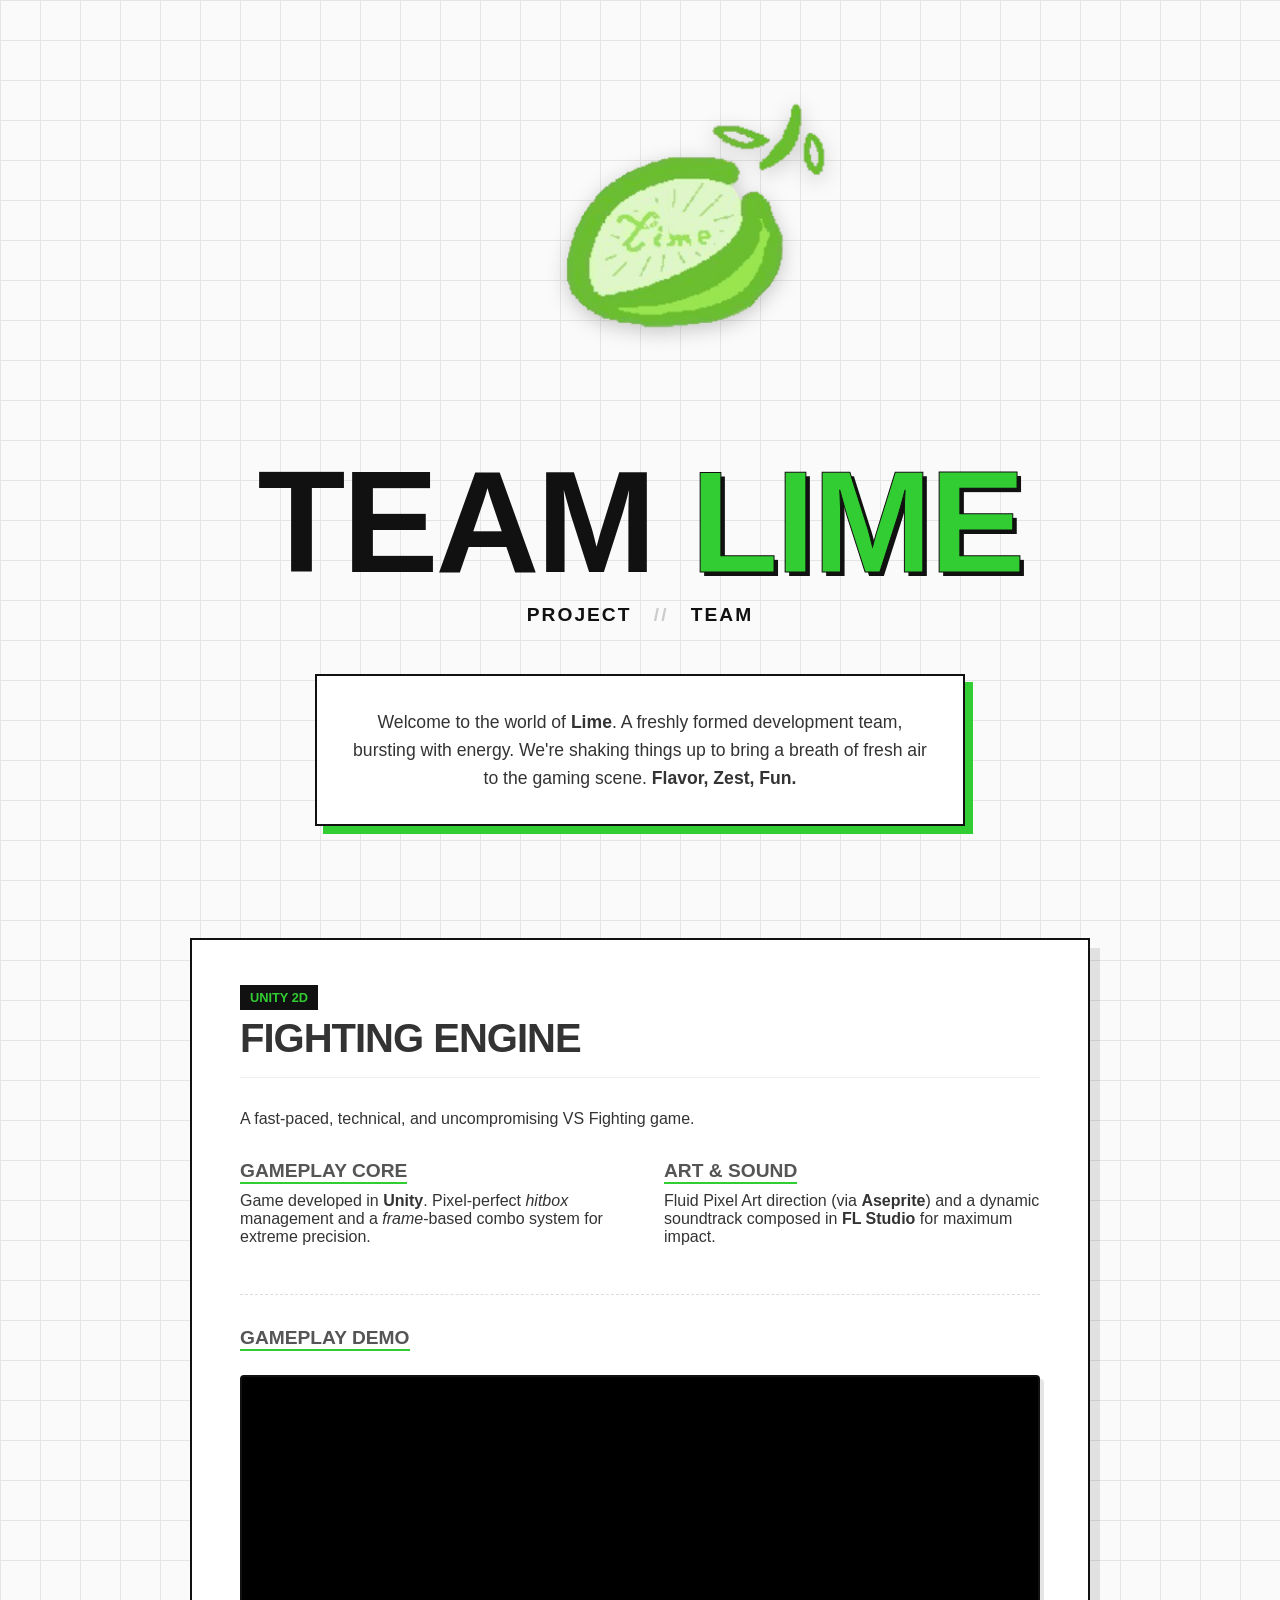
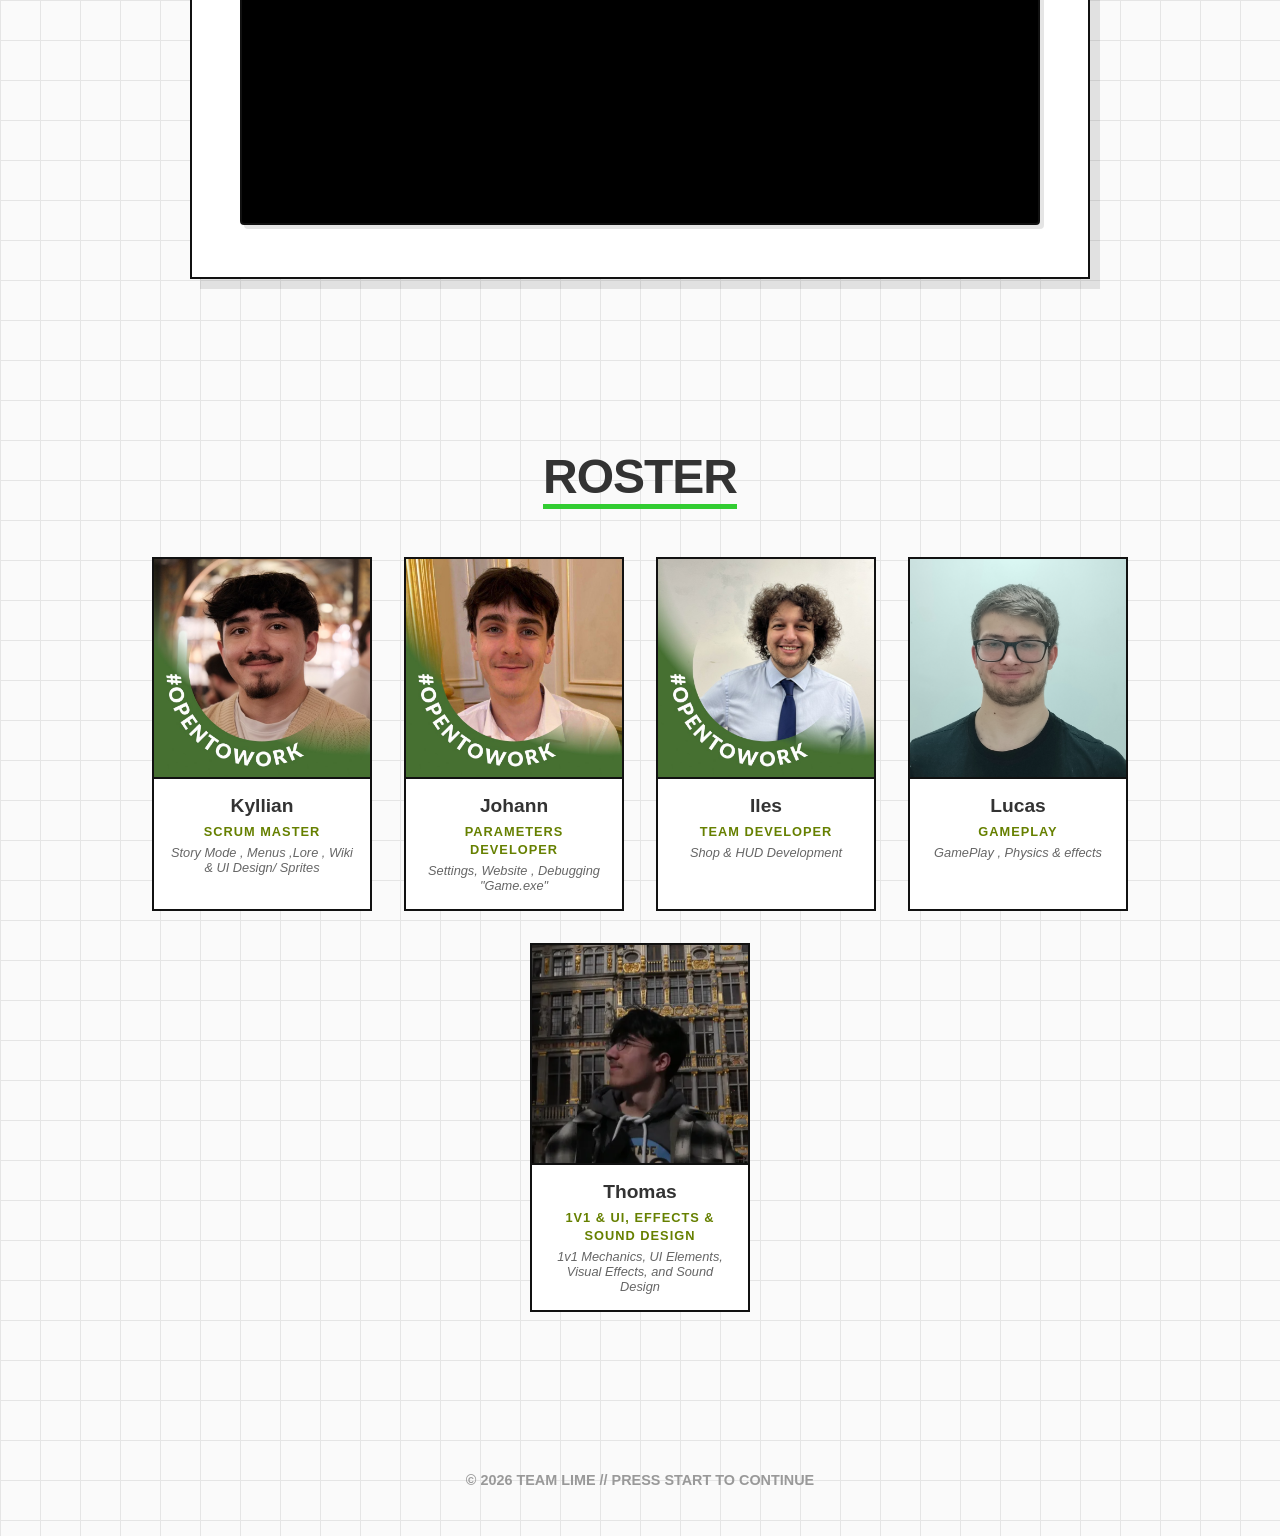
==== index.html @ e065bdca "website translated to english" ====
<!DOCTYPE html>
<html lang="en">

<head>
    <meta charset="UTF-8">
    <meta name="viewport" content="width=device-width, initial-scale=1.0">
    <title>Team Lime | Fighting Game Dev</title>
    <link rel="stylesheet" href="style.css">
    <script src="script.js" defer></script>
</head>

<body>

    <main>
        <section class="hero-section">
            <div class="hero-content hidden" data-scroll>

                <div class="logo-container">
                    <img src="photos/logo1.png" alt="Logo Team Lime" class="team-logo">
                </div>

                <h1 class="main-title">TEAM <span class="lime-text">LIME</span></h1>

                <nav class="hero-nav">
                    <a href="#game">PROJECT</a>
                    <span class="separator">//</span>
                    <a href="#roster">TEAM</a>
                </nav>

                <div class="intro-box">
                    <p>
                        Welcome to the world of <strong>Lime</strong>. A freshly formed development team,
                        bursting with energy. We're shaking things up to bring a breath of fresh air to the gaming scene.
                        <strong>Flavor, Zest, Fun.</strong>
                    </p>
                </div>
            </div>
        </section>

        <section id="game" class="content-section">
            <div class="card project-card hidden" data-scroll>
                <div class="card-header">
                    <span class="tag">UNITY 2D</span>
                    <h2>FIGHTING ENGINE</h2>
                </div>

                <p class="project-hook">A fast-paced, technical, and uncompromising VS Fighting game.</p>

                <div class="grid-2-col">
                    <div class="col">
                        <h4>Gameplay Core</h4>
                        <p>Game developed in <strong>Unity</strong>. Pixel-perfect <em>hitbox</em> management and a
                            <em>frame</em>-based combo system for extreme precision.</p>
                    </div>
                    <div class="col">
                        <h4>Art & Sound</h4>
                        <p>Fluid Pixel Art direction (via <strong>Aseprite</strong>) and a dynamic soundtrack
                            composed in <strong>FL Studio</strong> for maximum impact.</p>
                    </div>
                </div>

                <div class="video-wrapper">
                    <h4>Gameplay Demo</h4>
                    <div class="video-container">
                         <iframe width="100%" height="450" src="https://www.youtube.com/embed/TyJZBo9WuU8"
                            title="YouTube video player" frameborder="0"
                            allow="accelerometer; autoplay; clipboard-write; encrypted-media; gyroscope; picture-in-picture; web-share"
                            referrerpolicy="strict-origin-when-cross-origin" allowfullscreen>
                        </iframe>
                    </div>
                </div>

            </div>
        </section>

        <section id="roster" class="content-section">
            <h2 class="section-title hidden" data-scroll>ROSTER</h2>
            <div class="roster-grid">

                <div class="member hidden" data-scroll>
                    <div class="photo-container">
                        <img src="photos/ppkyks.jpg" alt="Kyllian">
                    </div>
                    <div class="info">
                        <h3>Kyllian</h3>
                        <span>SCRUM MASTER</span>
                        <p class="mini-desc"> Story Mode , Menus ,Lore , Wiki & UI Design/ Sprites</p>
                    </div>
                </div>

                <div class="member hidden" data-scroll>
                    <div class="photo-container">
                        <img src="photos/ppjojo.jpg" alt="Johann">
                    </div>
                    <div class="info">
                        <h3>Johann</h3>
                        <span>Parameters Developer</span>
                        <p class="mini-desc">Settings, Website , Debugging "Game.exe"</p>
                    </div>
                </div>

                <div class="member hidden" data-scroll>
                    <div class="photo-container">
                        <img src="photos/ppiles2.jpg" alt="Iles">
                    </div>
                    <div class="info">
                        <h3>Iles</h3>
                        <span>Team Developer</span>
                        <p class="mini-desc">Shop & HUD Development</p>
                    </div>
                </div>

                <div class="member hidden" data-scroll>
                    <div class="photo-container">
                        <img src="photos/pplucas.png" alt="Lucas">
                    </div>
                    <div class="info">
                        <h3>Lucas</h3>
                        <span>Gameplay</span>
                        <p class="mini-desc">GamePlay , Physics & effects</p>
                    </div>
                </div>

                <div class="member hidden" data-scroll>
                    <div class="photo-container">
                        <img src="photos/ppthomas.png" alt="Thomas">
                    </div>
                    <div class="info">
                        <h3>Thomas</h3>
                        <span>1v1 & UI, Effects & Sound Design</span>
                        <p class="mini-desc">1v1 Mechanics, UI Elements, Visual Effects, and Sound Design</p>
                    </div>
                </div>

            </div>
        </section>
    </main>

    <footer>
        <p>&copy; <span id="year"></span> TEAM LIME // PRESS START TO CONTINUE</p>
    </footer>

</body>

</html>
---- style.css ----
/* --- GLOBAL CONFIGURATION --- */
html {
    scroll-behavior: smooth;
}

:root {
    --lime: #32CD32;       /* Neon green */
    --black: #111;         /* Deep black */
    --grey: #f4f4f4;
    --text: #333;
}

* { margin: 0; padding: 0; box-sizing: border-box; }

body {
    font-family: 'Inter', Helvetica, Arial, sans-serif;
    color: var(--text);
    background-color: #fafafa;
    /* GRAPH PAPER BACKGROUND */
    background-image: 
        linear-gradient(#e5e5e5 1px, transparent 1px),
        linear-gradient(90deg, #e5e5e5 1px, transparent 1px);
    background-size: 40px 40px;
    overflow-x: hidden;
}

/* --- HERO SECTION --- */
.hero-section {
    min-height: 90vh;
    display: flex;
    flex-direction: column;
    justify-content: center;
    align-items: center;
    text-align: center;
    padding: 2rem;
}

.logo-container {
    padding-left: 95px;
    margin-bottom: 2rem;
    animation: float 6s ease-in-out infinite;
}

.team-logo {
    width: 700px;
    height: auto;
    display: block;
    filter: drop-shadow(0 5px 10px rgba(0,0,0,0.2));
}

@keyframes float {
    0% { transform: translateY(0px); }
    50% { transform: translateY(-15px); }
    100% { transform: translateY(0px); }
}

.main-title {
    font-size: clamp(4rem, 12vw, 9rem);
    font-weight: 900;
    line-height: 0.9;
    letter-spacing: -3px;
    margin-bottom: 1rem;
    color: var(--black);
}

.lime-text {
    color: var(--lime);
    -webkit-text-stroke: 1px var(--black);
    text-shadow: 4px 4px 0px var(--black);
}

.hero-nav {
    margin-bottom: 3rem;
    font-size: 1.2rem;
    font-weight: 700;
    text-transform: uppercase;
    letter-spacing: 2px;
}

.hero-nav a {
    text-decoration: none;
    color: var(--black);
    position: relative;
    transition: color 0.3s;
}

.hero-nav a:hover {
    color: #32CD32;
    text-decoration: underline;
}

.separator { margin: 0 15px; color: #ccc; }

.intro-box {
    max-width: 650px;
    margin: 0 auto;
    font-size: 1.1rem;
    line-height: 1.6;
    background: #fff;
    padding: 2rem;
    border: 2px solid var(--black);
    box-shadow: 8px 8px 0px var(--lime);
}

/* --- SECTIONS --- */
.content-section {
    padding: 5rem 2rem;
    display: flex;
    flex-direction: column;
    align-items: center;
}

.section-title {
    font-size: 3rem;
    font-weight: 900;
    margin-bottom: 3rem;
    text-transform: uppercase;
    border-bottom: 5px solid var(--lime);
    display: inline-block;
}

/* --- PROJECT CARD --- */
.card {
    background: #fff;
    border: 2px solid var(--black);
    padding: 3rem;
    max-width: 900px;
    width: 100%;
    box-shadow: 10px 10px 0px rgba(0,0,0,0.1);
    transition: transform 0.3s ease;
}

.card:hover {
    transform: translateY(-5px);
    box-shadow: 10px 15px 0px var(--lime);
}

.card-header { 
    margin-bottom: 2rem; 
    border-bottom: 1px solid #eee; 
    padding-bottom: 1rem; 
}

.tag { 
    background: var(--black); 
    color: var(--lime); 
    padding: 5px 10px; 
    font-weight: bold; 
    font-size: 0.8rem; 
    text-transform: uppercase; 
}

h2 { margin-top: 10px; font-size: 2.5rem; text-transform: uppercase; letter-spacing: -1px; }

.grid-2-col {
    display: grid;
    grid-template-columns: 1fr 1fr;
    gap: 3rem;
    margin-top: 2rem;
    text-align: left;
}

h4 { font-size: 1.2rem; margin-bottom: 0.5rem; color: #555; text-transform: uppercase; border-bottom: 2px solid var(--lime); display: inline-block; }

/* --- VIDEO STYLE (YOUTUBE) --- */
.video-wrapper {
    margin-top: 3rem;
    border-top: 1px dashed #ddd;
    padding-top: 2rem;
}

.video-container {
    width: 100%;
    margin-top: 1rem;
    position: relative;
}

/* Target the YouTube iframe for styling */
.video-container iframe {
    width: 100%;
    aspect-ratio: 16 / 9; /* Keeps the video's rectangular aspect ratio */
    border-radius: 4px;
    border: 2px solid var(--black);
    box-shadow: 4px 4px 0px rgba(0,0,0,0.1);
    background: #000;
}

/* --- ROSTER --- */
.roster-grid {
    display: flex;
    flex-wrap: wrap;
    justify-content: center;
    gap: 2rem;
    max-width: 1200px;
}

.member {
    background: #fff;
    border: 2px solid var(--black);
    width: 220px;
    text-align: center;
    transition: all 0.2s;
    overflow: hidden;
}

.member:hover {
    transform: translate(-5px, -5px);
    box-shadow: 8px 8px 0px var(--lime);
}

.photo-container {
    width: 100%;
    height: 220px;
    background-color: #eee;
    border-bottom: 2px solid var(--black);
}

.photo-container img {
    width: 100%;
    height: 100%;
    object-fit: cover;
    display: block;
}

.info { padding: 1rem; }
.info h3 { font-size: 1.2rem; margin-bottom: 5px; font-weight: 800; }
.info span { font-size: 0.8rem; text-transform: uppercase; color: #668000; font-weight: bold; letter-spacing: 1px;}
.mini-desc { font-size: 0.8rem; color: #666; margin-top: 5px; font-style: italic; }

@media(max-width: 768px) {
    .grid-2-col { grid-template-columns: 1fr; }
    .main-title { font-size: 3.5rem; }
    .intro-box { padding: 1.5rem; }
}

/* --- ANIMATIONS --- */
.hidden { opacity: 0; transform: translateY(30px); transition: all 0.8s ease; }
.visible { opacity: 1; transform: translateY(0); }

footer { 
    text-align: center; 
    padding: 3rem; 
    font-weight: bold; 
    font-size: 0.9rem; 
    margin-top: 2rem; 
    color: #999;
}
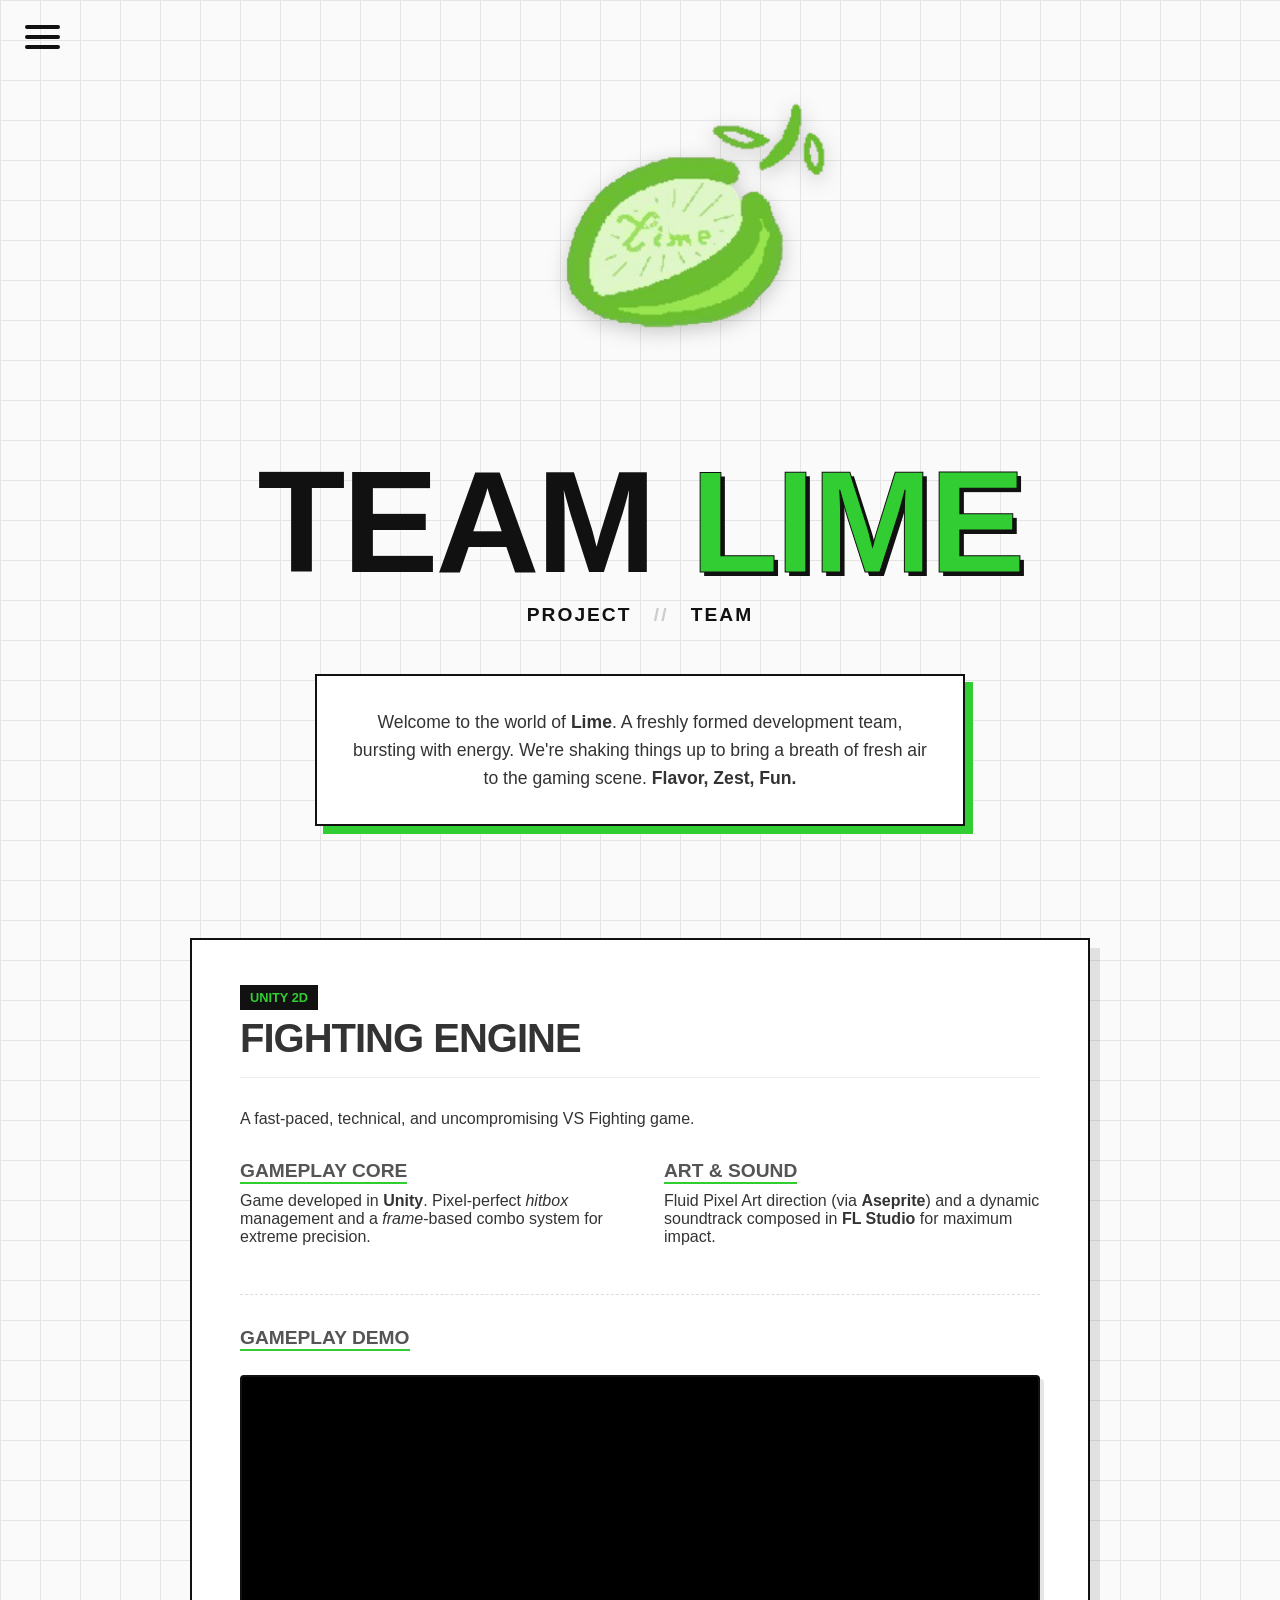
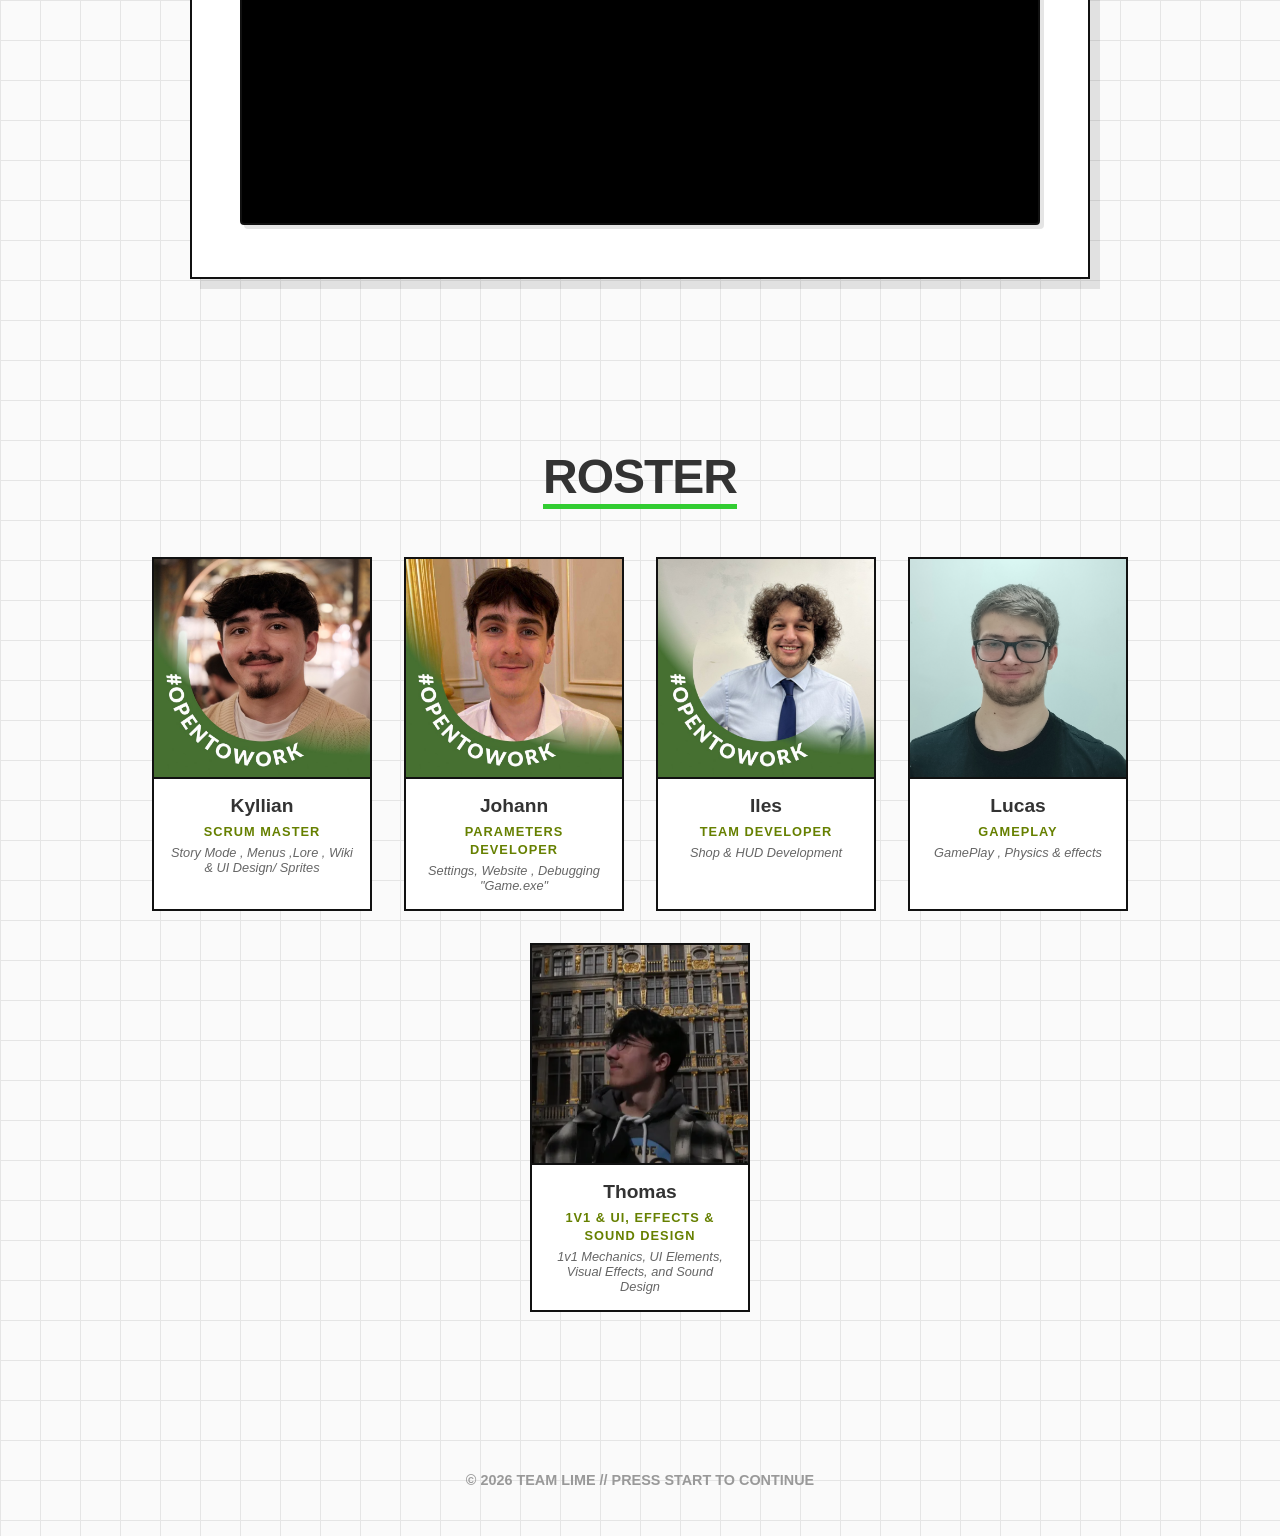
==== commit cf9c6724: "add wiki page" ====
--- a/index.html
+++ b/index.html
@@ -10,6 +10,17 @@
 </head>
 
 <body>
+
+    <header>
+        <div class="burger-menu" id="burger-menu">
+            <div class="line1"></div>
+            <div class="line2"></div>
+            <div class="line3"></div>
+        </div>
+        <nav class="side-nav" id="side-nav">
+            <a href="wiki.html" class="nav-link">VAPORIS FIGHTERS WIKI</a>
+        </nav>
+    </header>
 
     <main>
         <section class="hero-section">
--- a/style.css
+++ b/style.css
@@ -8,6 +8,11 @@
     --black: #111;         /* Deep black */
     --grey: #f4f4f4;
     --text: #333;
+}
+
+/* --- WIKI THEME OVERRIDE --- */
+body.wiki-theme {
+    --lime: #ff3333; /* Neon red */
 }
 
 * { margin: 0; padding: 0; box-sizing: border-box; }
@@ -85,7 +90,7 @@
 }
 
 .hero-nav a:hover {
-    color: #32CD32;
+    color: var(--lime);
     text-decoration: underline;
 }
 
@@ -102,6 +107,10 @@
     box-shadow: 8px 8px 0px var(--lime);
 }
 
+body.wiki-theme .intro-box {
+    max-width: 1100px;
+}
+
 /* --- SECTIONS --- */
 .content-section {
     padding: 5rem 2rem;
@@ -244,4 +253,349 @@
     font-size: 0.9rem; 
     margin-top: 2rem; 
     color: #999;
+}
+
+/* --- BURGER MENU & SIDE NAVIGATION --- */
+.burger-menu {
+    position: fixed;
+    top: 25px;
+    left: 25px;
+    cursor: pointer;
+    z-index: 1001;
+    display: flex;
+    flex-direction: column;
+    gap: 6px;
+}
+
+.burger-menu div {
+    width: 35px;
+    height: 4px;
+    background-color: var(--black);
+    transition: all 0.3s ease;
+    border-radius: 2px;
+}
+
+.burger-menu.active .line1 {
+    transform: translateY(10px) rotate(45deg);
+    background-color: var(--lime);
+}
+.burger-menu.active .line2 {
+    opacity: 0;
+}
+.burger-menu.active .line3 {
+    transform: translateY(-10px) rotate(-45deg);
+    background-color: var(--lime);
+}
+
+/* --- SIDE NAV --- */
+.side-nav {
+    position: fixed;
+    top: 0;
+    left: -300px;
+    width: 250px;
+    height: 100vh;
+    background-color: var(--black);
+    display: flex;
+    flex-direction: column;
+    padding-top: 100px;
+    transition: left 0.4s ease;
+    box-shadow: 5px 0 15px rgba(0,0,0,0.5);
+    z-index: 1000;
+}
+
+.side-nav.active {
+    left: 0;
+}
+
+.side-nav a {
+    color: white;
+    text-decoration: none;
+    padding: 20px 30px;
+    font-size: 1.5rem;
+    font-weight: 700;
+    letter-spacing: 2px;
+    transition: color 0.3s, background-color 0.3s;
+}
+
+.side-nav a:hover {
+    color: var(--lime);
+    background-color: rgba(255, 255, 255, 0.05);
+}
+
+/* --- WIKI CHARACTER ROSTER --- */
+.character-roster-section {
+    width: 100%;
+    padding: 4rem 0;
+    text-align: center;
+}
+
+.character-scroll-container {
+    display: flex;
+    flex-wrap: wrap;
+    justify-content: center;
+    gap: 2rem;
+    padding: 2rem clamp(1rem, 5vw, 4rem);
+    max-width: 1600px;
+    margin: 0 auto;
+}
+
+.character-card {
+    flex: 0 0 200px;
+    height: 280px;
+    border: 3px solid var(--black);
+    background-color: #fff;
+    text-decoration: none;
+    color: var(--black);
+    display: flex;
+    flex-direction: column;
+    transition: transform 0.3s ease, box-shadow 0.3s ease;
+    box-shadow: 8px 8px 0px rgba(0,0,0,0.1);
+}
+
+.character-card:hover {
+    transform: translateY(-8px);
+    box-shadow: 10px 10px 0px var(--lime);
+}
+
+.character-portrait {
+    flex-grow: 1;
+    background-color: #e5e5e5;
+    display: flex;
+    justify-content: center;
+    align-items: center;
+    font-size: 6rem;
+    font-weight: 900;
+    color: #ccc;
+    border-bottom: 3px solid var(--black);
+    overflow: hidden;
+}
+
+.character-portrait img {
+    width: 100%;
+    height: 100%;
+    object-fit: contain;
+    padding: 10px; /* Ajoute un petit espace pour que l'image ne touche pas les bords */
+    image-rendering: pixelated;
+    /* Ombre portée qui suit la forme transparente de l'image */
+    filter: drop-shadow(4px 4px 0px rgba(0,0,0,0.3));
+    transition: filter 0.3s ease;
+}
+
+.character-card:hover .character-portrait img {
+    filter: drop-shadow(4px 4px 0px var(--lime));
+}
+
+.character-name {
+    padding: 0.8rem;
+    background-color: var(--black);
+    color: white;
+    text-align: center;
+}
+
+.character-name h3 {
+    font-size: 1.2rem;
+    text-transform: uppercase;
+    letter-spacing: 1px;
+    margin: 0;
+}
+
+/* --- CHARACTER MODAL --- */
+.modal-overlay {
+    position: fixed;
+    top: 0;
+    left: 0;
+    width: 100%;
+    height: 100%;
+    background-color: rgba(0, 0, 0, 0.85);
+    display: flex;
+    justify-content: center;
+    align-items: center;
+    z-index: 2000;
+    padding: 2rem;
+    opacity: 0;
+    pointer-events: none;
+    transition: opacity 0.3s ease;
+}
+
+.modal-overlay.visible {
+    opacity: 1;
+    pointer-events: auto;
+}
+
+.modal-content {
+    position: relative;
+    background: #fff;
+    border: 3px solid var(--black);
+    max-width: 800px;
+    width: 100%;
+    max-height: 90vh;
+    overflow-y: auto;
+    box-shadow: 10px 10px 0px var(--lime);
+    padding: 3rem;
+    transform: scale(0.9);
+    transition: transform 0.3s ease;
+}
+
+.modal-overlay.visible .modal-content {
+    transform: scale(1);
+}
+
+.modal-close-btn {
+    position: absolute;
+    top: 15px;
+    right: 20px;
+    font-size: 2.5rem;
+    font-weight: bold;
+    color: var(--black);
+    background: none;
+    border: none;
+    cursor: pointer;
+    line-height: 1;
+}
+
+.modal-body {
+    display: grid;
+    grid-template-columns: 250px 1fr;
+    gap: 2rem;
+    align-items: flex-start;
+}
+
+/* --- Layout spécifique pour les maps dans la modale --- */
+.modal-overlay.map-modal .modal-body {
+    grid-template-columns: 350px 1fr; /* 2 colonnes comme les persos, mais avec une image plus large (paysage) */
+}
+
+.modal-overlay.map-modal .modal-character-img {
+    height: auto;
+    object-fit: contain; /* L'image s'affiche en entier sans être rognée */
+    filter: none; /* Désactive le détourage prévu pour les sprites transparents */
+    border: 3px solid var(--black); /* Cadre solide propre */
+    box-shadow: 8px 8px 0px var(--lime); /* Ombre de bloc classique */
+    background-color: var(--black); /* Fond sombre si l'image ne remplit pas parfaitement */
+}
+
+.modal-character-img {
+    width: 100%;
+    max-height: 400px;
+    object-fit: contain; /* S'assure que le personnage entier est visible */
+    image-rendering: pixelated;
+    /* Création d'un contour noir (outline) et d'une ombre verte sur les pixels exacts */
+    filter: 
+        drop-shadow(2px 0 0 var(--black)) 
+        drop-shadow(-2px 0 0 var(--black)) 
+        drop-shadow(0 2px 0 var(--black)) 
+        drop-shadow(0 -2px 0 var(--black))
+        drop-shadow(8px 8px 0px var(--lime));
+}
+
+.modal-character-details h3 {
+    font-size: 2.2rem; /* Légèrement réduit pour s'adapter à l'espace */
+    text-transform: uppercase;
+    color: var(--lime);
+    -webkit-text-stroke: 1px var(--black);
+    text-shadow: 3px 3px 0px var(--black);
+    margin-bottom: 1rem;
+    overflow-wrap: break-word; /* Empêche le texte de déborder */
+    line-height: 1.1; /* Améliore l'espacement si le titre passe sur 2 lignes */
+}
+
+.modal-character-details p {
+    line-height: 1.7;
+    font-size: 1.1rem;
+}
+
+body.modal-open {
+    overflow: hidden;
+}
+
+@media(max-width: 768px) {
+    .modal-body {
+        grid-template-columns: 1fr;
+        text-align: center;
+    }
+    .modal-character-img {
+        max-width: 250px;
+        margin: 0 auto;
+    }
+    /* Sur mobile, la map prend toute la largeur */
+    .modal-overlay.map-modal .modal-character-img {
+        max-width: 100%;
+        height: 200px;
+    }
+}
+
+/* --- WIKI MAP ROSTER --- */
+.map-roster-section {
+    width: 100%;
+    padding: 4rem 0;
+    text-align: center;
+}
+
+.map-scroll-container {
+    display: flex;
+    flex-wrap: wrap;
+    justify-content: center;
+    gap: 2rem;
+    padding: 2rem clamp(1rem, 5vw, 4rem);
+    max-width: 1600px;
+    margin: 0 auto;
+}
+
+.map-card {
+    flex: 0 0 300px;
+    height: 200px;
+    border: 3px solid var(--black);
+    background-color: #fff;
+    text-decoration: none;
+    color: var(--black);
+    display: flex;
+    flex-direction: column;
+    transition: transform 0.3s ease, box-shadow 0.3s ease;
+    box-shadow: 8px 8px 0px rgba(0,0,0,0.1);
+}
+
+.map-card:hover {
+    transform: translateY(-8px);
+    box-shadow: 10px 10px 0px var(--lime);
+}
+
+.map-portrait {
+    flex-grow: 1;
+    background-color: #e5e5e5;
+    display: flex;
+    justify-content: center;
+    align-items: center;
+    font-size: 6rem;
+    font-weight: 900;
+    color: #ccc;
+    border-bottom: 3px solid var(--black);
+    overflow: hidden;
+}
+
+.map-portrait img {
+    width: 100%;
+    height: 100%;
+    object-fit: contain;
+    image-rendering: pixelated;
+    /* Ombre portée qui suit la forme transparente de l'image */
+    filter: drop-shadow(4px 4px 0px rgba(0,0,0,0.3));
+    transition: filter 0.3s ease;
+}
+
+.map-card:hover .map-portrait img {
+    filter: drop-shadow(4px 4px 0px var(--lime));
+}
+
+.map-name {
+    padding: 0.8rem;
+    background-color: var(--black);
+    color: white;
+    text-align: center;
+}
+
+.map-name h3 {
+    font-size: 1.2rem;
+    text-transform: uppercase;
+    letter-spacing: 1px;
+    margin: 0;
 }
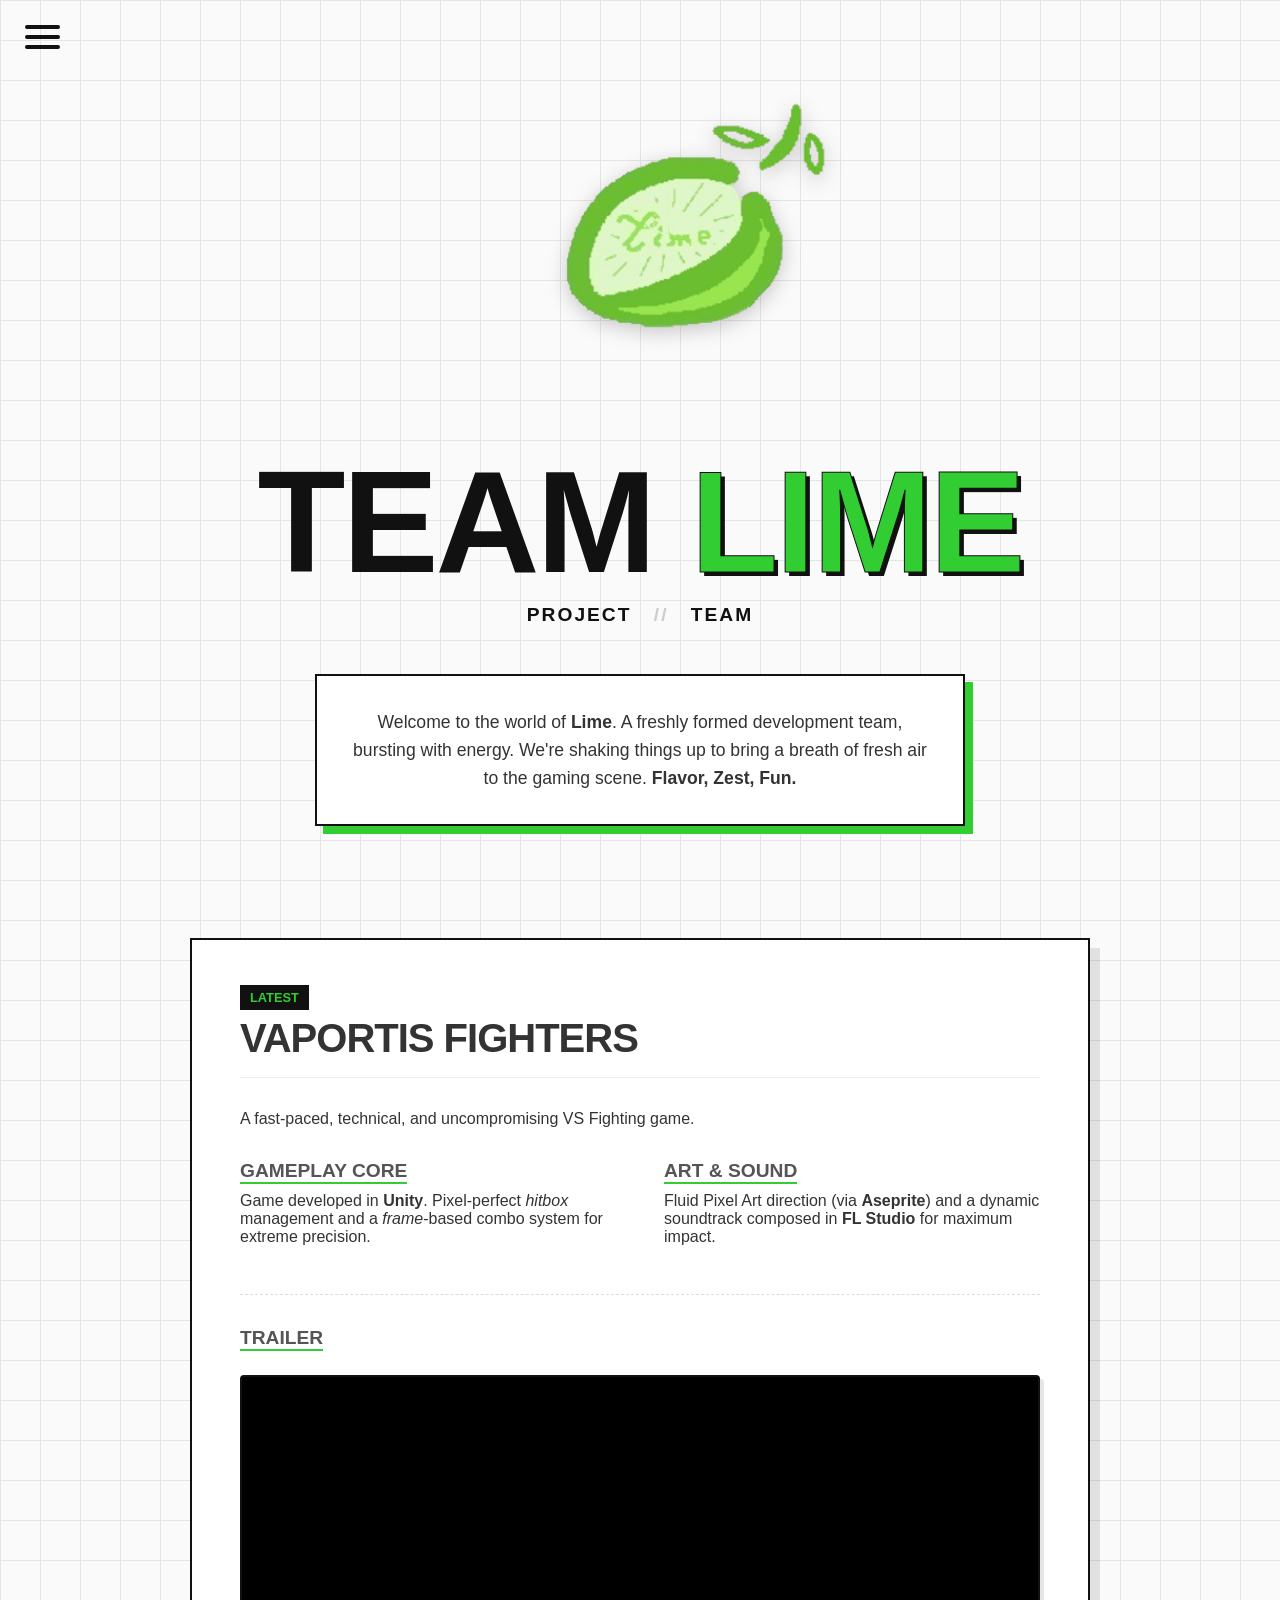
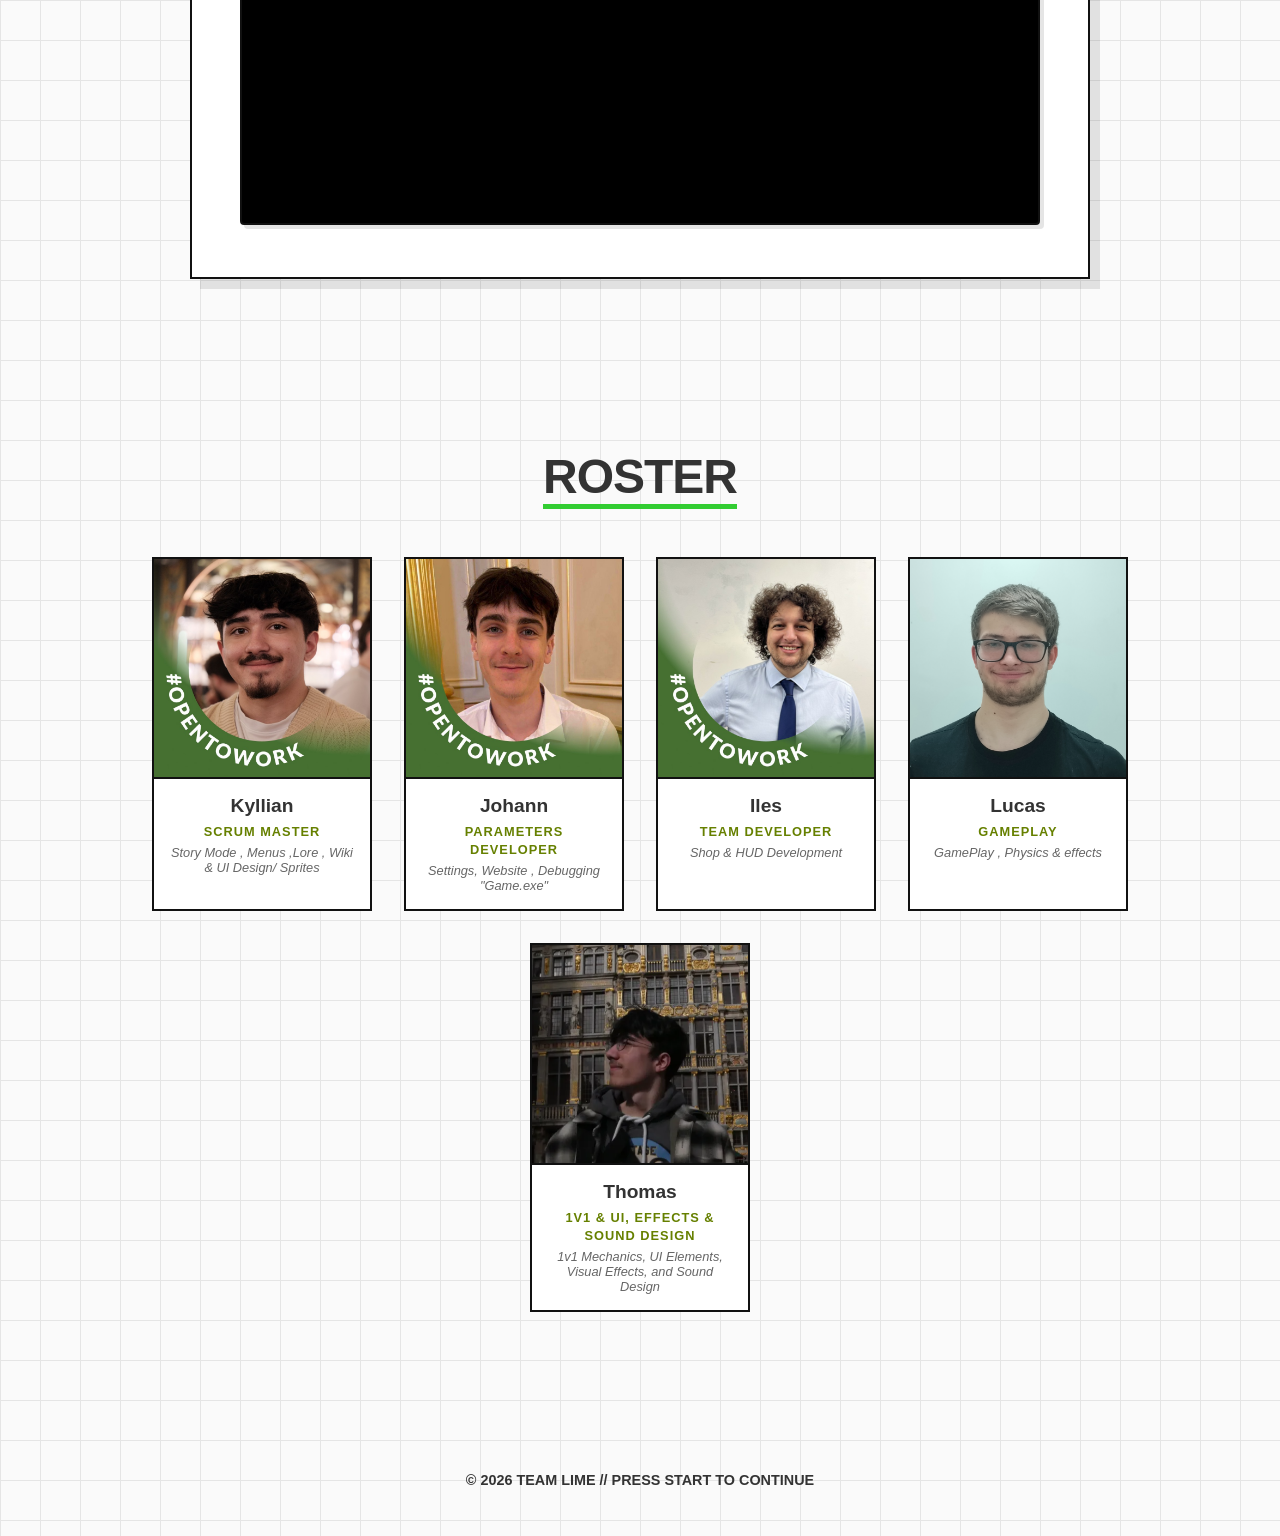
==== commit 7ef5adbc: "linkedin link + trailer" ====
--- a/index.html
+++ b/index.html
@@ -18,7 +18,8 @@
             <div class="line3"></div>
         </div>
         <nav class="side-nav" id="side-nav">
-            <a href="wiki.html" class="nav-link">VAPORIS FIGHTERS WIKI</a>
+            <a href="wiki.html" class="nav-link wiki-link">VAPORIS FIGHTERS WIKI</a>
+            <a href="#" class="nav-link itch-link" target="_blank">PLAY ON HITCH.IO</a>
         </nav>
     </header>
 
@@ -51,8 +52,8 @@
         <section id="game" class="content-section">
             <div class="card project-card hidden" data-scroll>
                 <div class="card-header">
-                    <span class="tag">UNITY 2D</span>
-                    <h2>FIGHTING ENGINE</h2>
+                    <span class="tag">LATEST</span>
+                    <h2>VAPORTIS FIGHTERS</h2>
                 </div>
 
                 <p class="project-hook">A fast-paced, technical, and uncompromising VS Fighting game.</p>
@@ -71,9 +72,9 @@
                 </div>
 
                 <div class="video-wrapper">
-                    <h4>Gameplay Demo</h4>
+                    <h4>TRAILER</h4>
                     <div class="video-container">
-                         <iframe width="100%" height="450" src="https://www.youtube.com/embed/TyJZBo9WuU8"
+                         <iframe width="100%" height="450" src="https://www.youtube.com/embed/LIwqIB-phWY?si=hscryaA7N8HOr8Th"
                             title="YouTube video player" frameborder="0"
                             allow="accelerometer; autoplay; clipboard-write; encrypted-media; gyroscope; picture-in-picture; web-share"
                             referrerpolicy="strict-origin-when-cross-origin" allowfullscreen>
@@ -89,6 +90,7 @@
             <div class="roster-grid">
 
                 <div class="member hidden" data-scroll>
+                    <a href="https://www.linkedin.com/in/kyllian-auguste-3a2466295/" style="text-decoration:none">
                     <div class="photo-container">
                         <img src="photos/ppkyks.jpg" alt="Kyllian">
                     </div>
@@ -97,9 +99,11 @@
                         <span>SCRUM MASTER</span>
                         <p class="mini-desc"> Story Mode , Menus ,Lore , Wiki & UI Design/ Sprites</p>
                     </div>
+                    </a>
                 </div>
 
                 <div class="member hidden" data-scroll>
+                    <a href="https://www.linkedin.com/in/johann-paimboeuf/" style="text-decoration:none">
                     <div class="photo-container">
                         <img src="photos/ppjojo.jpg" alt="Johann">
                     </div>
@@ -108,9 +112,11 @@
                         <span>Parameters Developer</span>
                         <p class="mini-desc">Settings, Website , Debugging "Game.exe"</p>
                     </div>
+                    </a>
                 </div>
 
                 <div class="member hidden" data-scroll>
+                    <a href="https://www.linkedin.com/in/iles-aitabba/" style="text-decoration:none">
                     <div class="photo-container">
                         <img src="photos/ppiles2.jpg" alt="Iles">
                     </div>
@@ -119,9 +125,11 @@
                         <span>Team Developer</span>
                         <p class="mini-desc">Shop & HUD Development</p>
                     </div>
+                    </a>
                 </div>
 
                 <div class="member hidden" data-scroll>
+                    <a href="https://www.linkedin.com/in/lucasveysset/" style="text-decoration:none">
                     <div class="photo-container">
                         <img src="photos/pplucas.png" alt="Lucas">
                     </div>
@@ -130,9 +138,11 @@
                         <span>Gameplay</span>
                         <p class="mini-desc">GamePlay , Physics & effects</p>
                     </div>
+                    </a>
                 </div>
 
                 <div class="member hidden" data-scroll>
+                    <a href="https://www.linkedin.com/in/thomas-mong-hune-5351433a0/" style="text-decoration:none">
                     <div class="photo-container">
                         <img src="photos/ppthomas.png" alt="Thomas">
                     </div>
@@ -141,6 +151,7 @@
                         <span>1v1 & UI, Effects & Sound Design</span>
                         <p class="mini-desc">1v1 Mechanics, UI Elements, Visual Effects, and Sound Design</p>
                     </div>
+                    </a>
                 </div>
 
             </div>
--- a/style.css
+++ b/style.css
@@ -15,7 +15,7 @@
     --lime: #ff3333; /* Neon red */
 }
 
-* { margin: 0; padding: 0; box-sizing: border-box; }
+* { margin: 0; padding: 0; box-sizing: border-box; color: var(--text);}
 
 body {
     font-family: 'Inter', Helvetica, Arial, sans-serif;
@@ -68,6 +68,10 @@
     color: var(--black);
 }
 
+body.wiki-theme .main-title {
+    font-size: clamp(2.5rem, 7vw, 5.5rem);
+}
+
 .lime-text {
     color: var(--lime);
     -webkit-text-stroke: 1px var(--black);
@@ -201,6 +205,7 @@
     justify-content: center;
     gap: 2rem;
     max-width: 1200px;
+    color: var(--text);
 }
 
 .member {
@@ -239,6 +244,7 @@
 @media(max-width: 768px) {
     .grid-2-col { grid-template-columns: 1fr; }
     .main-title { font-size: 3.5rem; }
+    body.wiki-theme .main-title { font-size: 2.2rem; }
     .intro-box { padding: 1.5rem; }
 }
 
@@ -322,6 +328,18 @@
     background-color: rgba(255, 255, 255, 0.05);
 }
 
+.side-nav a.wiki-link:hover {
+    color: #ff3333;
+}
+
+.side-nav a.team-link:hover {
+    color: #32CD32;
+}
+
+.side-nav a.itch-link:hover {
+    color: #FFD700;
+}
+
 /* --- WIKI CHARACTER ROSTER --- */
 .character-roster-section {
     width: 100%;
@@ -374,9 +392,8 @@
     width: 100%;
     height: 100%;
     object-fit: contain;
-    padding: 10px; /* Ajoute un petit espace pour que l'image ne touche pas les bords */
+    padding: 10px;
     image-rendering: pixelated;
-    /* Ombre portée qui suit la forme transparente de l'image */
     filter: drop-shadow(4px 4px 0px rgba(0,0,0,0.3));
     transition: filter 0.3s ease;
 }
@@ -460,26 +477,24 @@
     align-items: flex-start;
 }
 
-/* --- Layout spécifique pour les maps dans la modale --- */
 .modal-overlay.map-modal .modal-body {
-    grid-template-columns: 350px 1fr; /* 2 colonnes comme les persos, mais avec une image plus large (paysage) */
+    grid-template-columns: 350px 1fr;
 }
 
 .modal-overlay.map-modal .modal-character-img {
     height: auto;
-    object-fit: contain; /* L'image s'affiche en entier sans être rognée */
-    filter: none; /* Désactive le détourage prévu pour les sprites transparents */
-    border: 3px solid var(--black); /* Cadre solide propre */
-    box-shadow: 8px 8px 0px var(--lime); /* Ombre de bloc classique */
-    background-color: var(--black); /* Fond sombre si l'image ne remplit pas parfaitement */
+    object-fit: contain;
+    filter: none;
+    border: 3px solid var(--black);
+    box-shadow: 8px 8px 0px var(--lime);
+    background-color: var(--black);
 }
 
 .modal-character-img {
     width: 100%;
     max-height: 400px;
-    object-fit: contain; /* S'assure que le personnage entier est visible */
+    object-fit: contain;
     image-rendering: pixelated;
-    /* Création d'un contour noir (outline) et d'une ombre verte sur les pixels exacts */
     filter: 
         drop-shadow(2px 0 0 var(--black)) 
         drop-shadow(-2px 0 0 var(--black)) 
@@ -489,14 +504,14 @@
 }
 
 .modal-character-details h3 {
-    font-size: 2.2rem; /* Légèrement réduit pour s'adapter à l'espace */
+    font-size: 2.2rem;
     text-transform: uppercase;
     color: var(--lime);
     -webkit-text-stroke: 1px var(--black);
     text-shadow: 3px 3px 0px var(--black);
     margin-bottom: 1rem;
-    overflow-wrap: break-word; /* Empêche le texte de déborder */
-    line-height: 1.1; /* Améliore l'espacement si le titre passe sur 2 lignes */
+    overflow-wrap: break-word;
+    line-height: 1.1;
 }
 
 .modal-character-details p {
@@ -517,7 +532,6 @@
         max-width: 250px;
         margin: 0 auto;
     }
-    /* Sur mobile, la map prend toute la largeur */
     .modal-overlay.map-modal .modal-character-img {
         max-width: 100%;
         height: 200px;
@@ -577,7 +591,6 @@
     height: 100%;
     object-fit: contain;
     image-rendering: pixelated;
-    /* Ombre portée qui suit la forme transparente de l'image */
     filter: drop-shadow(4px 4px 0px rgba(0,0,0,0.3));
     transition: filter 0.3s ease;
 }
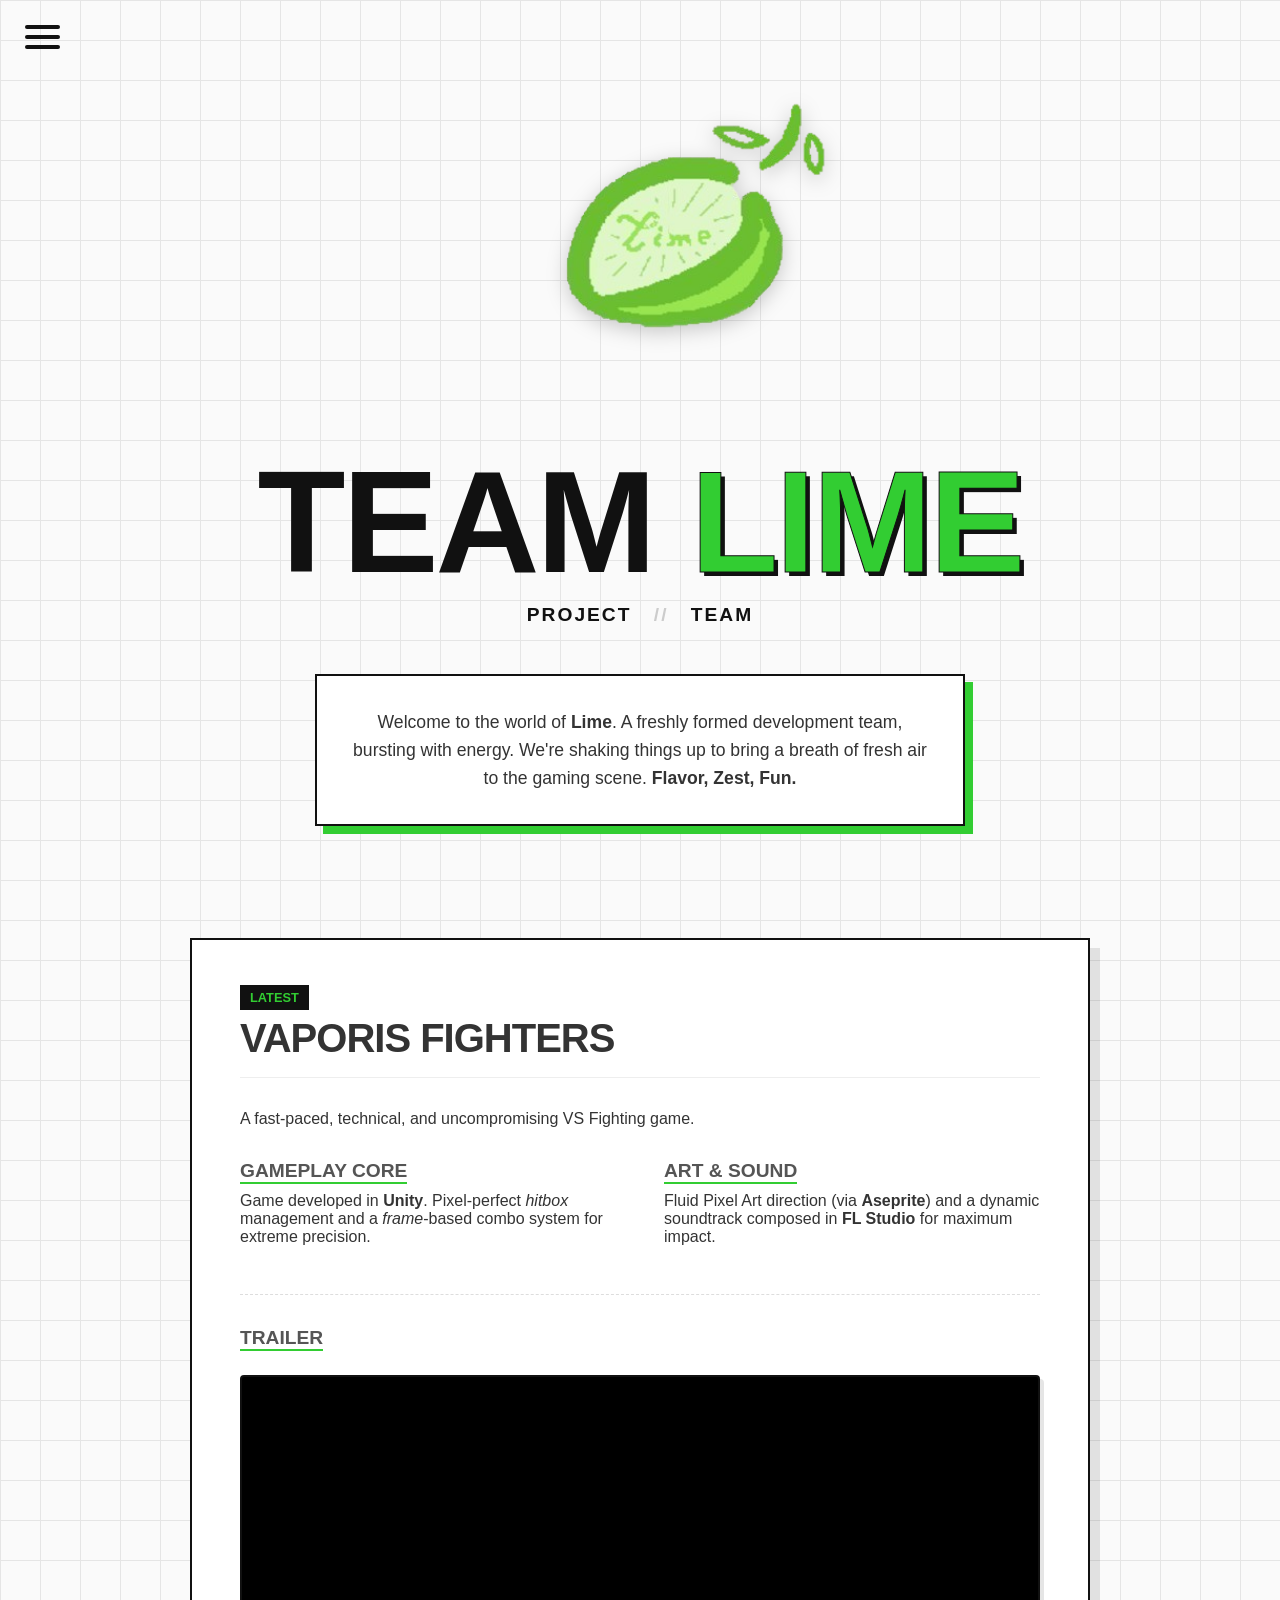
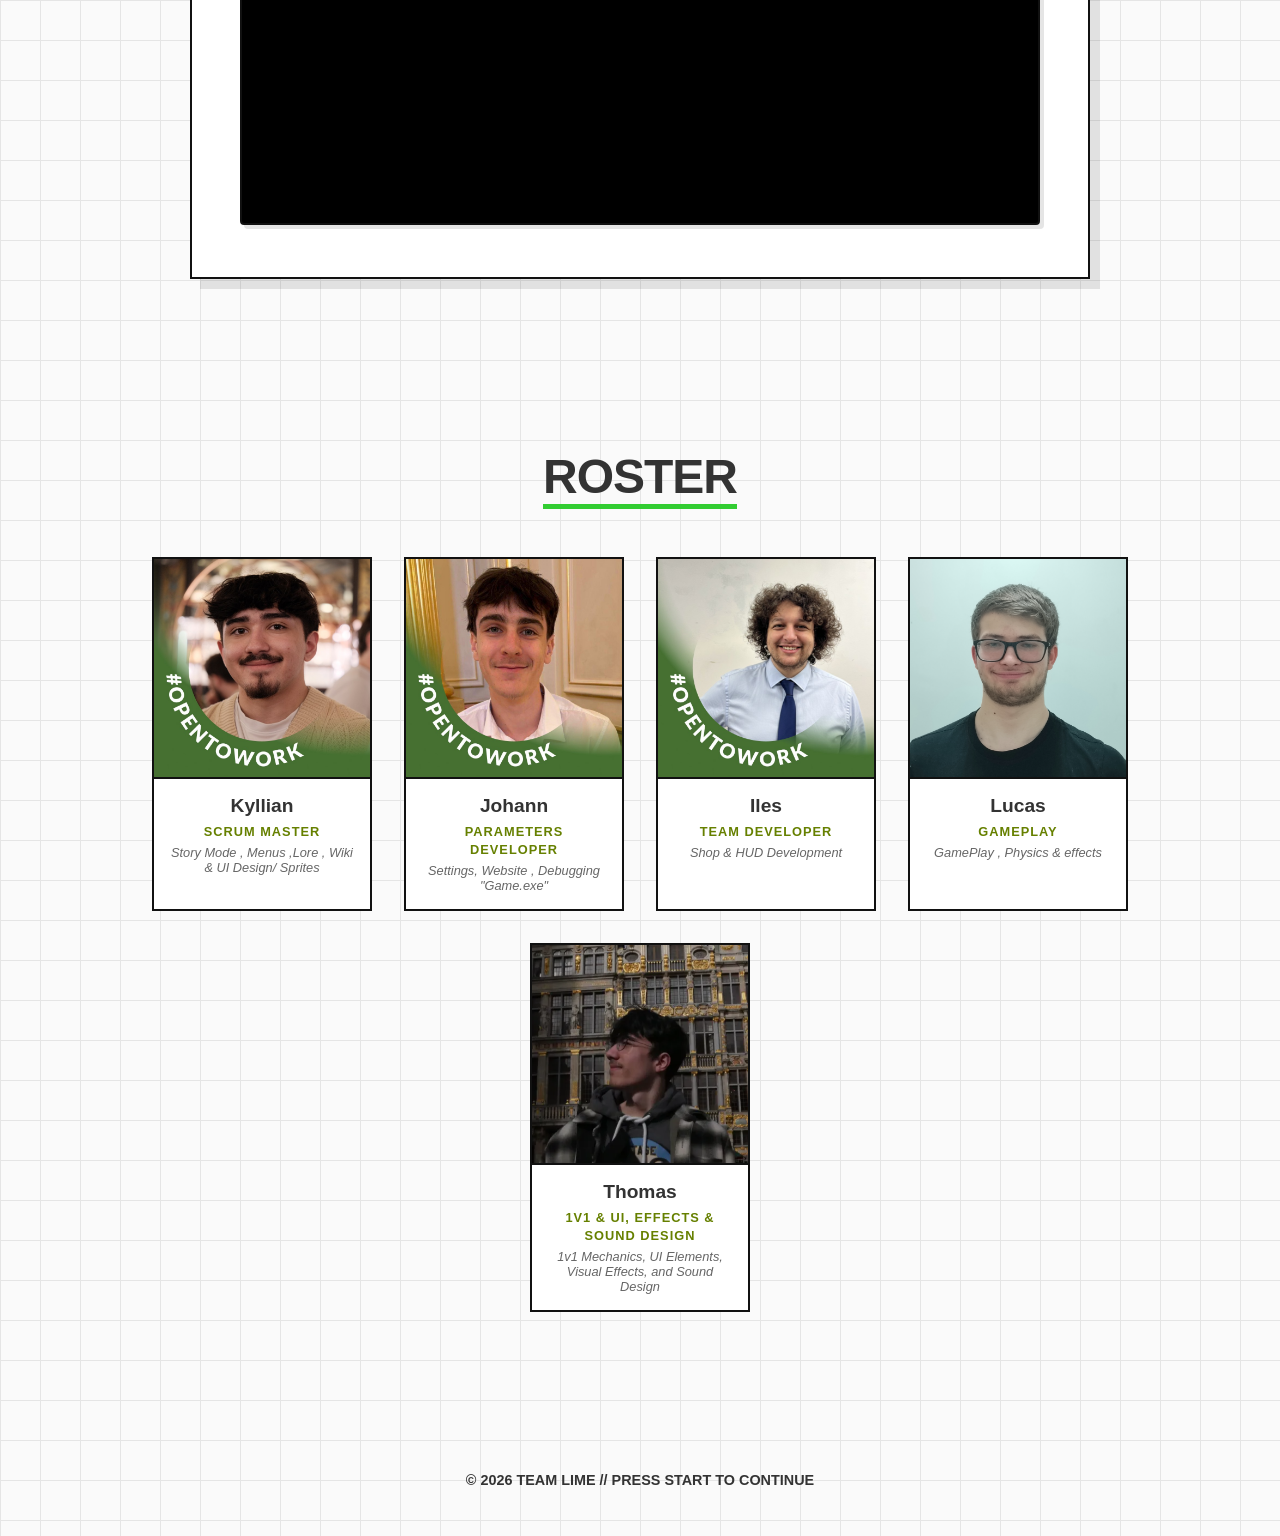
==== commit c3f3566b: "rewrite a word" ====
--- a/index.html
+++ b/index.html
@@ -53,7 +53,7 @@
             <div class="card project-card hidden" data-scroll>
                 <div class="card-header">
                     <span class="tag">LATEST</span>
-                    <h2>VAPORTIS FIGHTERS</h2>
+                    <h2>VAPORIS FIGHTERS</h2>
                 </div>
 
                 <p class="project-hook">A fast-paced, technical, and uncompromising VS Fighting game.</p>
